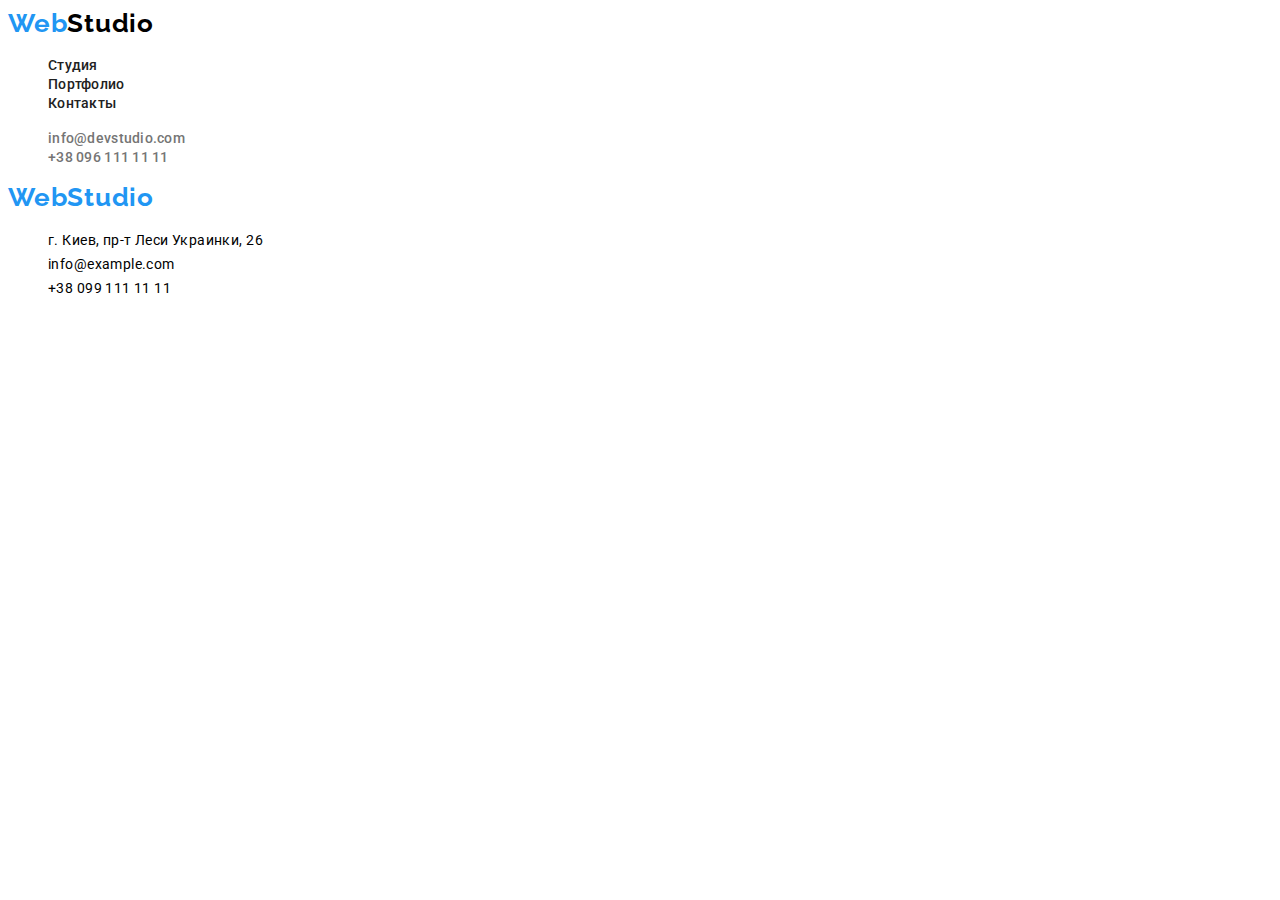
==== portfolio.html @ 9294bb5a "Добавлена страница "Портфолио"" ====
<!DOCTYPE html>
<html lang="ru">
  <head>
    <meta charset="UTF-8" />
    <meta name="viewport" content="width=device-width, initial-scale=1.0" />
    <title>Портфолио</title>
    <link rel="preconnect" href="https://fonts.gstatic.com" />
    <link
      href="https://fonts.googleapis.com/css2?family=Raleway:wght@700&family=Roboto:wght@400;500;700;900&display=swap"
      rel="stylesheet"
    />
    <link rel="stylesheet" href="./css/style.css" />
  </head>
  <body>
    <!--шапка сайта-->
    <header class="header">
      <nav class="nav">
        <a class="logo" href="./index.html"
          >Web<span class="header-hf-logo">Studio</span>
        </a>

        <ul class="nav-list">
          <li class="nav-list-item">
            <a class="nav-list-link" href="">Студия</a>
          </li>
          <li class="nav-list-item">
            <a class="nav-list-link" href="./portfolio.html" target="_blank"
              >Портфолио</a
            >
          </li>
          <li class="nav-list-item">
            <a class="nav-list-link" href="">Контакты</a>
          </li>
        </ul>
      </nav>

      <ul class="header-contacts">
        <li class="header-contacts-item">
          <a class="header-contacts-link-mail" href="mailto:info@devstudio.com"
            >info@devstudio.com</a
          >
        </li>
        <li class="header-contacts-item">
          <a class="header-contacts-link-tel" href="tel:+380961111111"
            >+38 096 111 11 11</a
          >
        </li>
      </ul>
    </header>
    <!--герой-->
    <main></main>
    <!--подвал-->
    <footer class="footer">
      <!--кондактная инфо-->
      <section class="footer-contact">
        <h2 hidden>контакты</h2>
        <a class="logo" href="./index.html"
          >Web<span class="footer-hf-logo">Studio</span></a
        >
        <address class="footer-address">
          <ul class="footer-address-list">
            <li class="footer-address-list-item">
              <a
                class="footer-address-link"
                href="https://goo.gl/maps/9ujybrKW8emvLEQx5"
                target="blank"
                >г. Киев, пр-т Леси Украинки, 26</a
              >
            </li>
            <li class="footer-address-list-item">
              <a class="footer-address-link-mail" href="mailto:info@example.com"
                >info@example.com</a
              >
            </li>
            <li class="footer-address-list-item">
              <a class="footer-address-link-tel" href="tel:+380991111111"
                >+38 099 111 11 11</a
              >
            </li>
          </ul>
        </address>
      </section>
    </footer>
  </body>
</html>
---- css/style.css ----
:root {
  --main-font: "Roboto", sans-serif;
  --secondary-font: "Raleway", sans-serif;
  --active-link-color: #2196f3;
}

body {
  font-family: var(--main-font);
  font-style: normal;
}

/* ======================КОМПОНЕНТЫ======================== */
.description-title {
  font-weight: 700;
  font-size: 36px;
  line-height: 1.17;
  text-align: center;
  letter-spacing: 0.03em;
  color: #212121;
}

.logo:hover,
.logo:focus,
.nav-list-link:hover,
.nav-list-link:focus,
.header-contacts-link-mail:hover,
.header-contacts-link-mail:focus,
.header-contacts-link-tel:hover,
.header-contacts-link-tel:focus,
.footer-address-link:hover,
.footer-address-link:focus,
.footer-address-link-mail:hover,
.footer-address-link-mail:focus,
.footer-address-link-tel:hover,
.footer-address-link-tel:focus {
  text-decoration: underline;
  color: var(--active-link-color);
}

.nav-list,
.header-contacts,
.principles-list,
.description-list,
.team-list,
.footer-address-list {
  list-style: none;
}

/* ======================КОМПОНЕНТЫ======================== */

/* ======================ШАПКА-САЙТА======================== */

.logo {
  font-family: var(--secondary-font);
  font-style: normal;
  font-weight: 700;
  font-size: 26px;
  line-height: 1.19;
  letter-spacing: 0.03em;
  text-decoration: none;
  color: #2196f3;
}

.header-hf-logo {
  color: #000000;
}

.nav-list-link {
  font-weight: 500;
  font-size: 14px;
  line-height: 1.14;
  letter-spacing: 0.02em;
  text-decoration: none;
  color: #212121;
}

.header-contacts-link-mail,
.header-contacts-link-tel {
  font-weight: 500;
  font-size: 14px;
  line-height: 1.14;
  letter-spacing: 0.02em;
  text-decoration: none;
  color: #757575;
}

/* ======================КОНЕЦ-ШАПКИ-САЙТА======================== */

/* ======================ГЕРОЙ======================== */

.hero-banner {
  font-weight: 900;
  font-size: 44px;
  line-height: 1.36;
  text-align: center;
  letter-spacing: 0.06em;
  text-transform: uppercase;
  /* color: #ffffff; */
  color: #000000;
}

.hero-banner-btn {
  font-weight: 700;
  font-size: 16px;
  line-height: 1.88;
  text-align: center;
  letter-spacing: 0.06em;
  /* color: #ffffff; */
  color: #000000;
}

/* ======================ПРИНЦИПЫ======================== */

.principles-name {
  font-weight: 700;
  font-size: 14px;
  line-height: 1.14;
  letter-spacing: 0.03em;
  text-transform: uppercase;
  color: #212121;
}

.principles-description {
  font-weight: 400;
  font-size: 14px;
  line-height: 1.71;
  letter-spacing: 0.03em;
  color: #757575;
}
/* ======================КОНЕЦ-ПРИНЦИПОВ======================== */

/* ======================ВОЗМОЖНОСТИ======================== */

/* ======================КОНЕЦ-ВОЗМОЖНОСТЕЙ======================== */

/* ======================КОМАНДА======================== */
.team-list-name {
  font-weight: 500;
  font-size: 16px;
  line-height: 1.19;
  text-align: center;
  letter-spacing: 0.03em;
  color: #212121;
}

.team-list-special {
  font-weight: normal;
  font-size: 16px;
  line-height: 1.19;
  text-align: center;
  letter-spacing: 0.03em;
  color: #757575;
}

/* ======================КОНЕЦ-КОМАНДЫ======================== */

/* ======================КОНЕЦ-ГЕРОЯ======================== */

/* ======================ПОДВАЛ======================== */

.footer-address-link {
  font-weight: 400;
  font-size: 14px;
  line-height: 1.71;
  letter-spacing: 0.03em;
  text-decoration: none;
  /* color: #ffffff; */
  color: #000000;
}

.footer-address-link-mail,
.footer-address-link-tel {
  font-weight: 400;
  font-size: 14px;
  line-height: 1.71;
  letter-spacing: 0.03em;
  text-decoration: none;
  /* color: rgba(255, 255, 255, 0.6); */
  color: #000000;
}

.footer-hf-logo {
  /* color: #ffffff; */
}

.footer-address {
  font-style: normal;
}

/* ======================КОНЕЦ-ПОДВАЛА======================== */
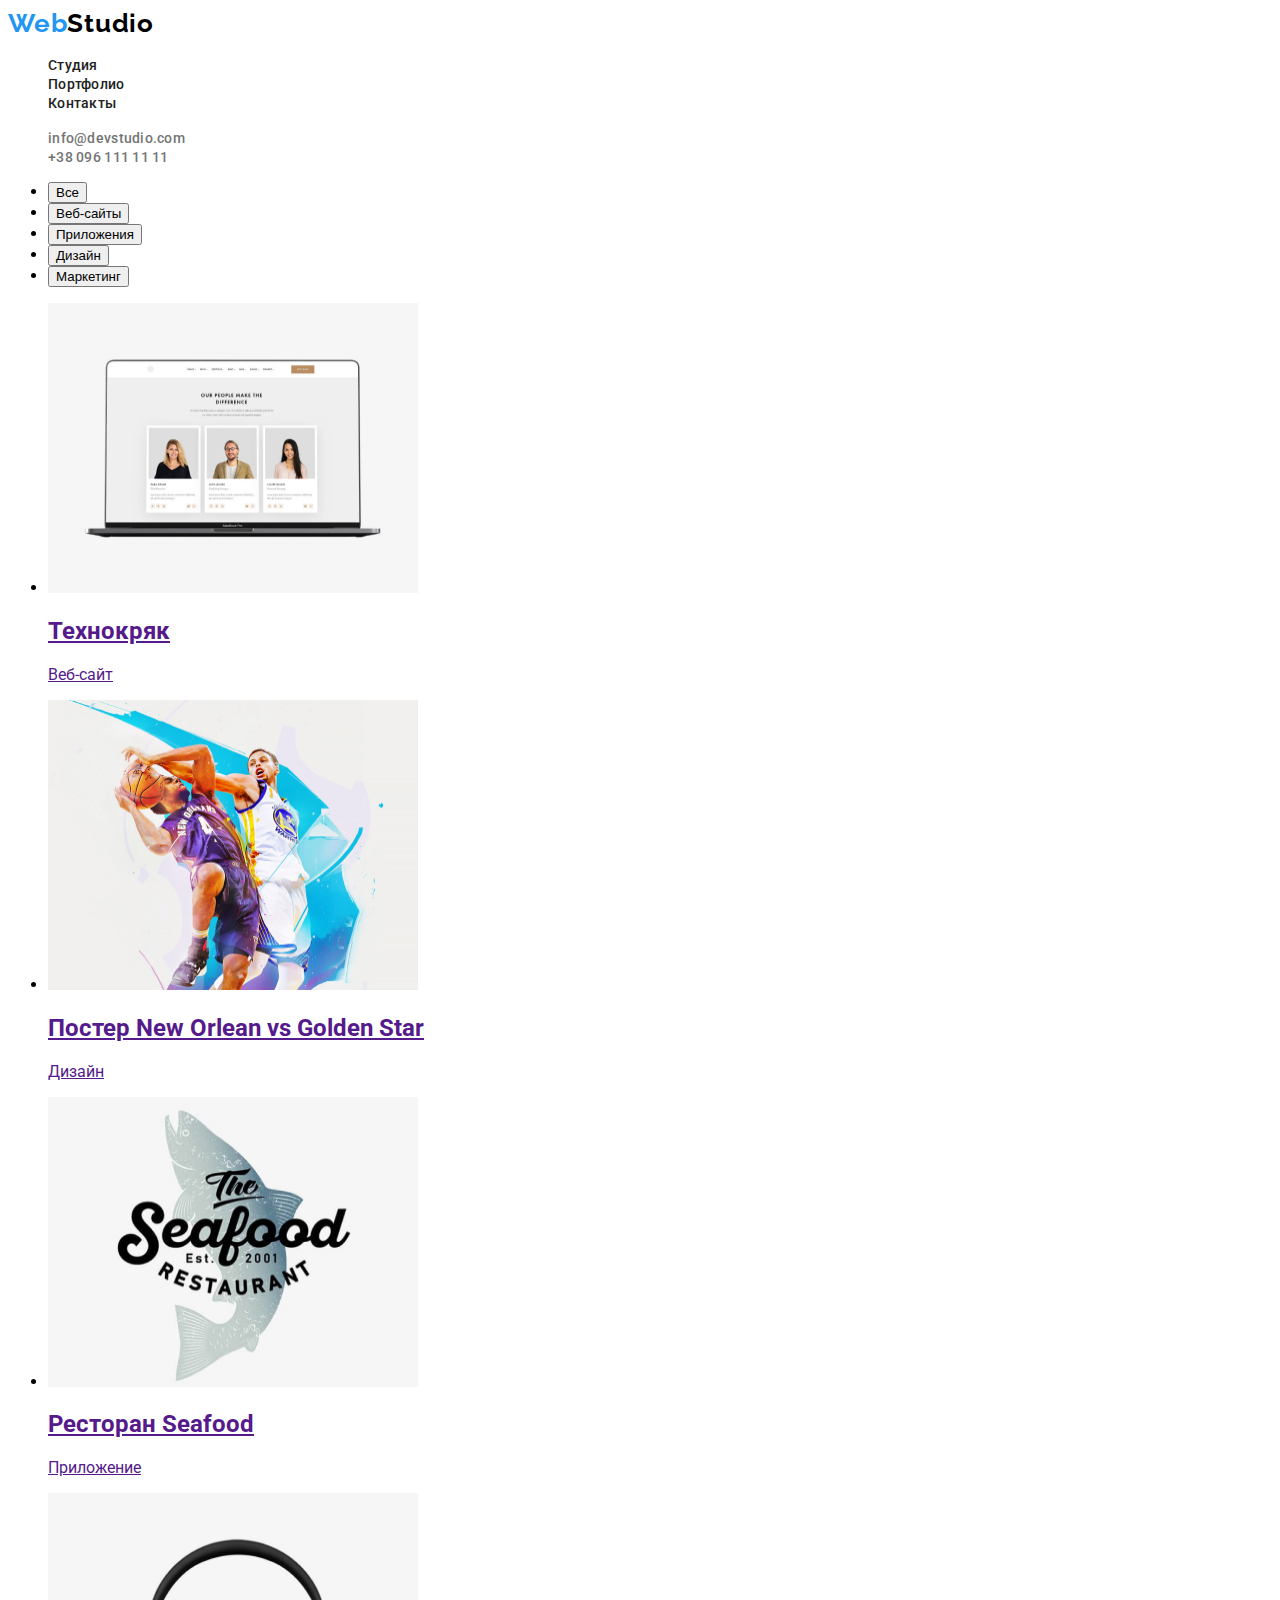
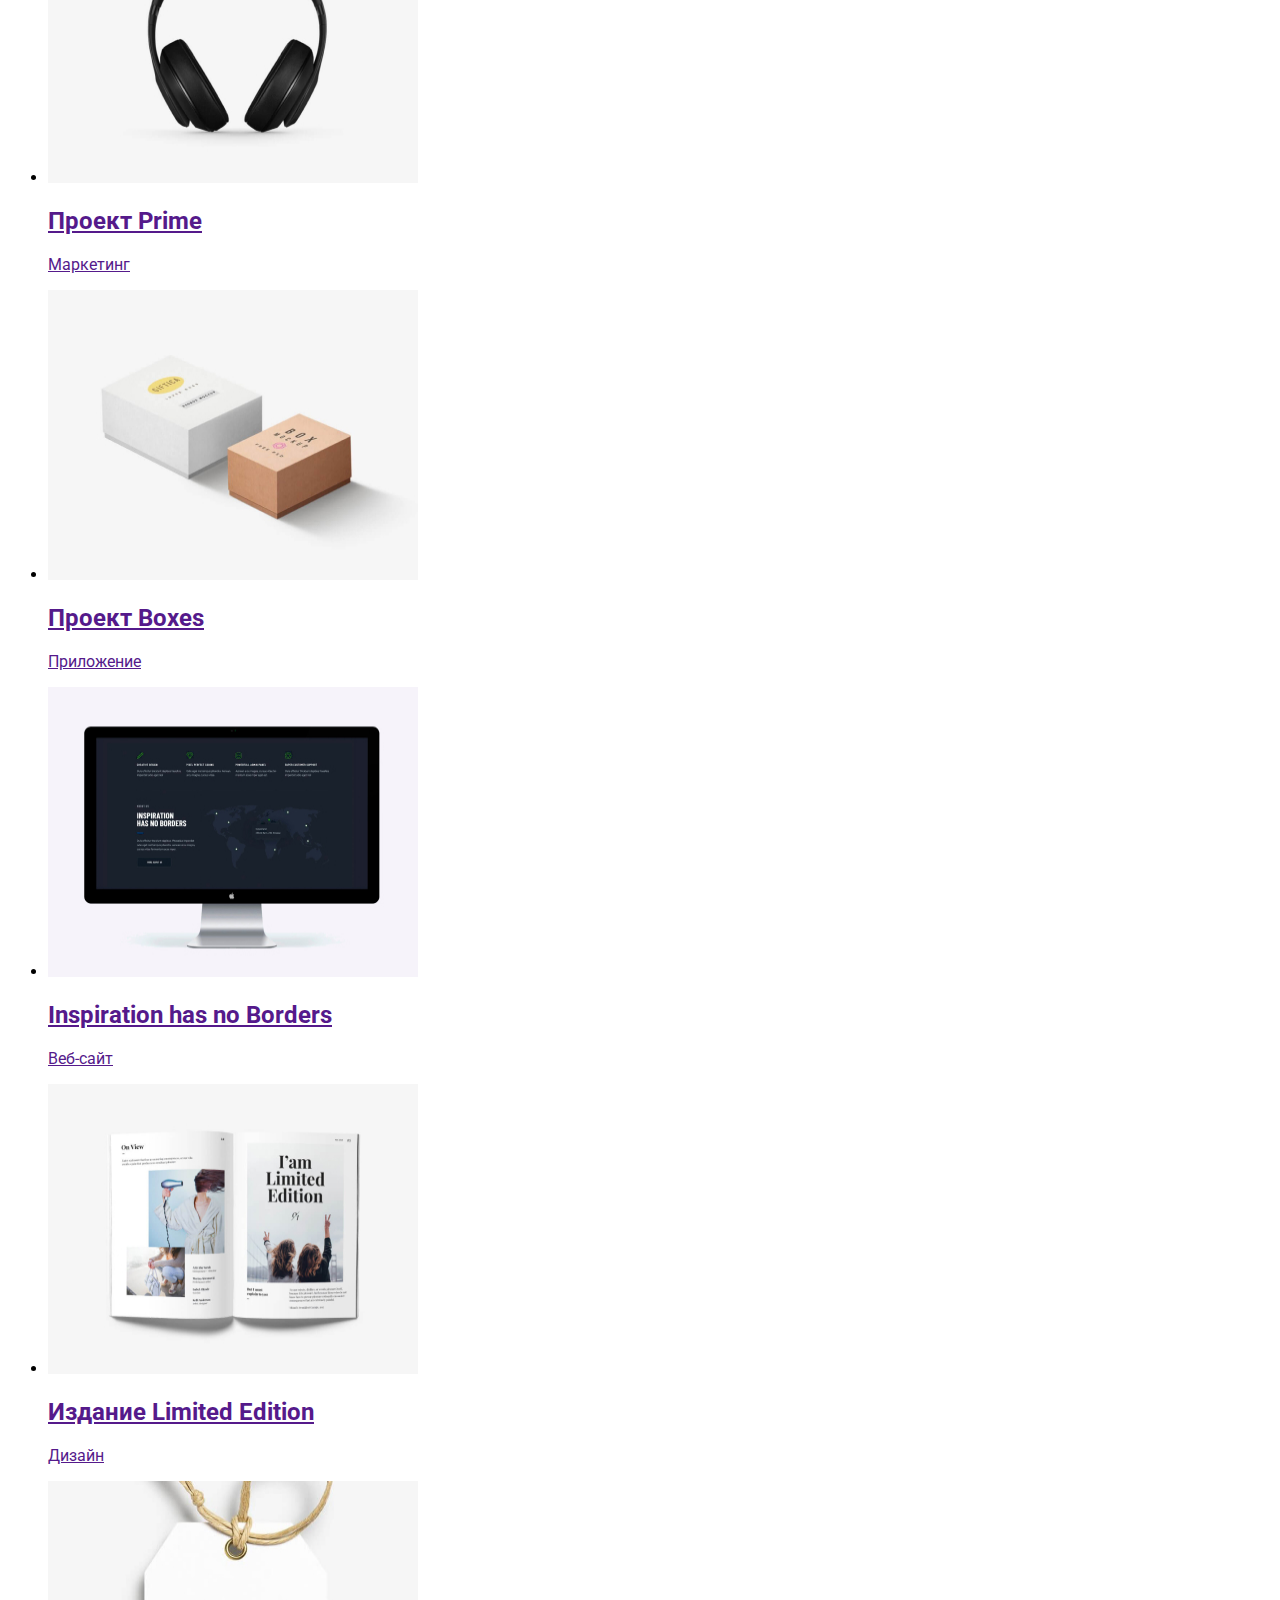
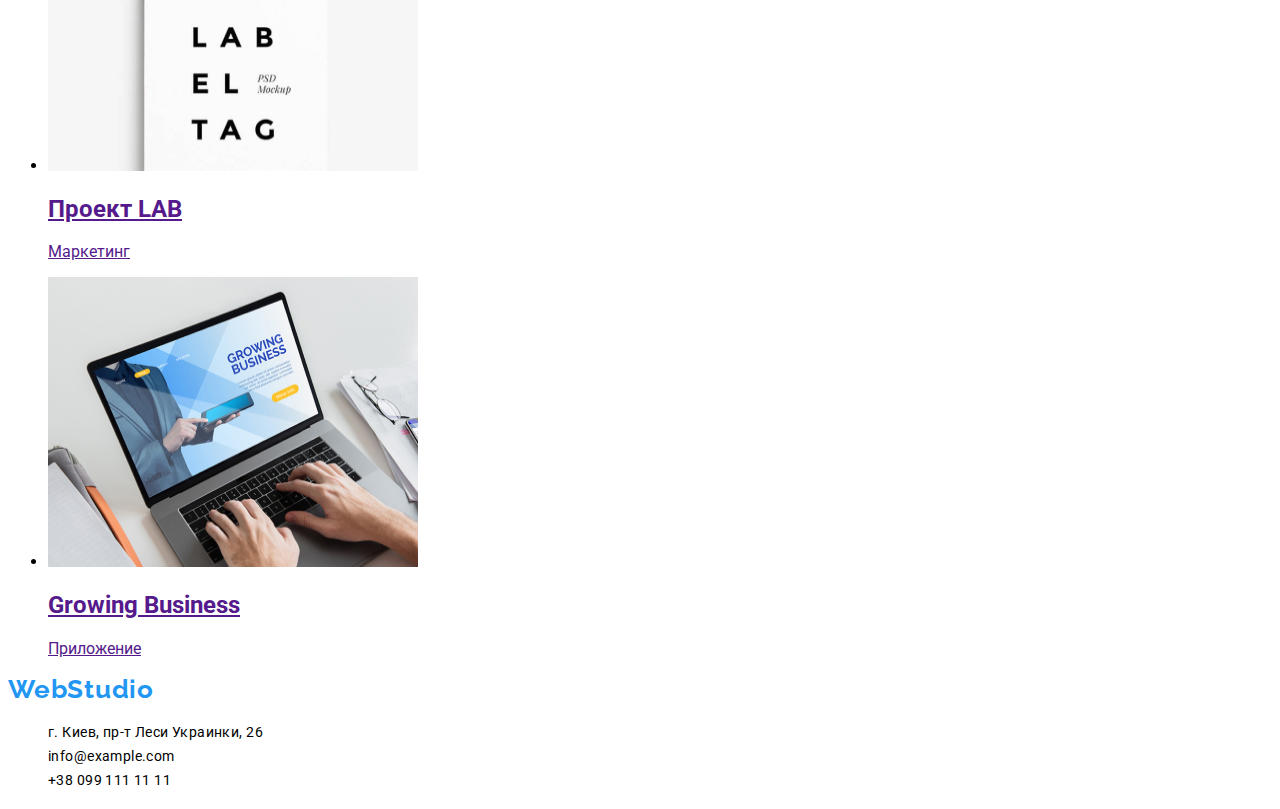
==== commit 143d7bd3: "Добавил разметку в портфолио" ====
--- a/portfolio.html
+++ b/portfolio.html
@@ -48,7 +48,129 @@
       </ul>
     </header>
     <!--герой-->
-    <main></main>
+    <main>
+      <section>
+        <h1 hidden>Портфолио</h1>
+        <ul>
+          <li><button type="button">Все</button></li>
+          <li><button type="button">Веб-сайты</button></li>
+          <li><button type="button">Приложения</button></li>
+          <li><button type="button">Дизайн</button></li>
+          <li><button type="button">Маркетинг</button></li>
+        </ul>
+
+        <ul>
+          <li>
+            <a href="">
+              <img
+                src="./portfolio-images/img-1.jpg"
+                alt="экран ноутбука с картинками"
+                width="370"
+                height="290"
+              />
+              <h2>Технокряк</h2>
+              <p>Веб-сайт</p>
+            </a>
+          </li>
+          <li>
+            <a href="">
+              <img
+                src="./portfolio-images/img-2.jpg"
+                alt="два баскетболиста"
+                width="370"
+                height="290"
+              />
+              <h2>Постер New Orlean vs Golden Star</h2>
+              <p>Дизайн</p>
+            </a>
+          </li>
+          <li>
+            <a href="">
+              <img
+                src="./portfolio-images/img-3.jpg"
+                alt="рисунок рыбы с подписью"
+                width="370"
+                height="290"
+              />
+              <h2>Ресторан Seafood</h2>
+              <p>Приложение</p>
+            </a>
+          </li>
+          <li>
+            <a href="">
+              <img
+                src="./portfolio-images/img-4.jpg"
+                alt="наушники"
+                width="370"
+                height="290"
+              />
+              <h2>Проект Prime</h2>
+              <p>Маркетинг</p>
+            </a>
+          </li>
+          <li>
+            <a href="">
+              <img
+                src="./portfolio-images/img-5.jpg"
+                alt="две коробки"
+                width="370"
+                height="290"
+              />
+              <h2>Проект Boxes</h2>
+              <p>Приложение</p>
+            </a>
+          </li>
+          <li>
+            <a href="">
+              <img
+                src="./portfolio-images/img-6.jpg"
+                alt="монитор с картинками"
+                width="370"
+                height="290"
+              />
+              <h2>Inspiration has no Borders</h2>
+              <p>Веб-сайт</p>
+            </a>
+          </li>
+          <li>
+            <a href="">
+              <img
+                src="./portfolio-images/img-7.jpg"
+                alt="открытый журнал"
+                width="370"
+                height="290"
+              />
+              <h2>Издание Limited Edition</h2>
+              <p>Дизайн</p>
+            </a>
+          </li>
+          <li>
+            <a href="">
+              <img
+                src="./portfolio-images/img-8.jpg"
+                alt="бейдж с надписью лаб"
+                width="370"
+                height="290"
+              />
+              <h2>Проект LAB</h2>
+              <p>Маркетинг</p>
+            </a>
+          </li>
+          <li>
+            <a href="">
+              <img
+                src="./portfolio-images/img-9.jpg"
+                alt="набор текста на ноутбуке"
+                width="370"
+                height="290"
+              />
+              <h2>Growing Business</h2>
+              <p>Приложение</p>
+            </a>
+          </li>
+        </ul>
+      </section>
+    </main>
     <!--подвал-->
     <footer class="footer">
       <!--кондактная инфо-->
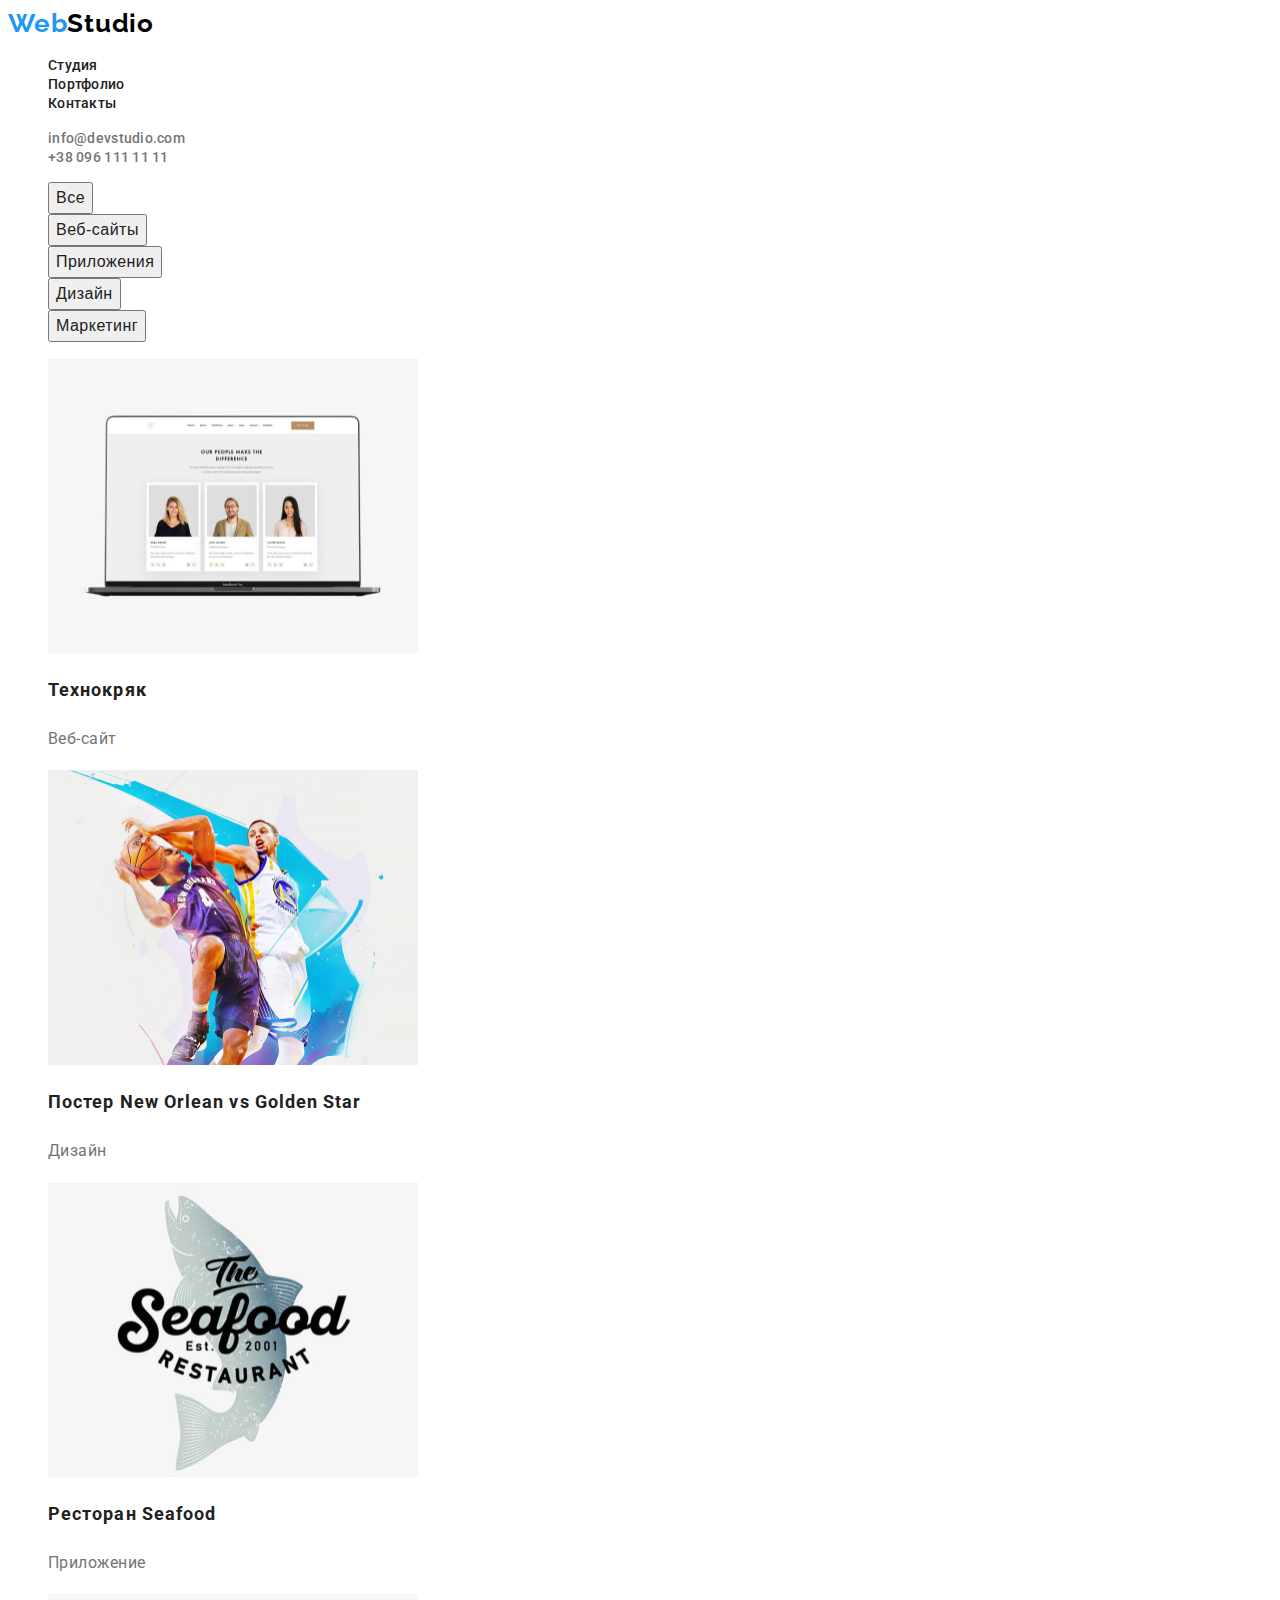
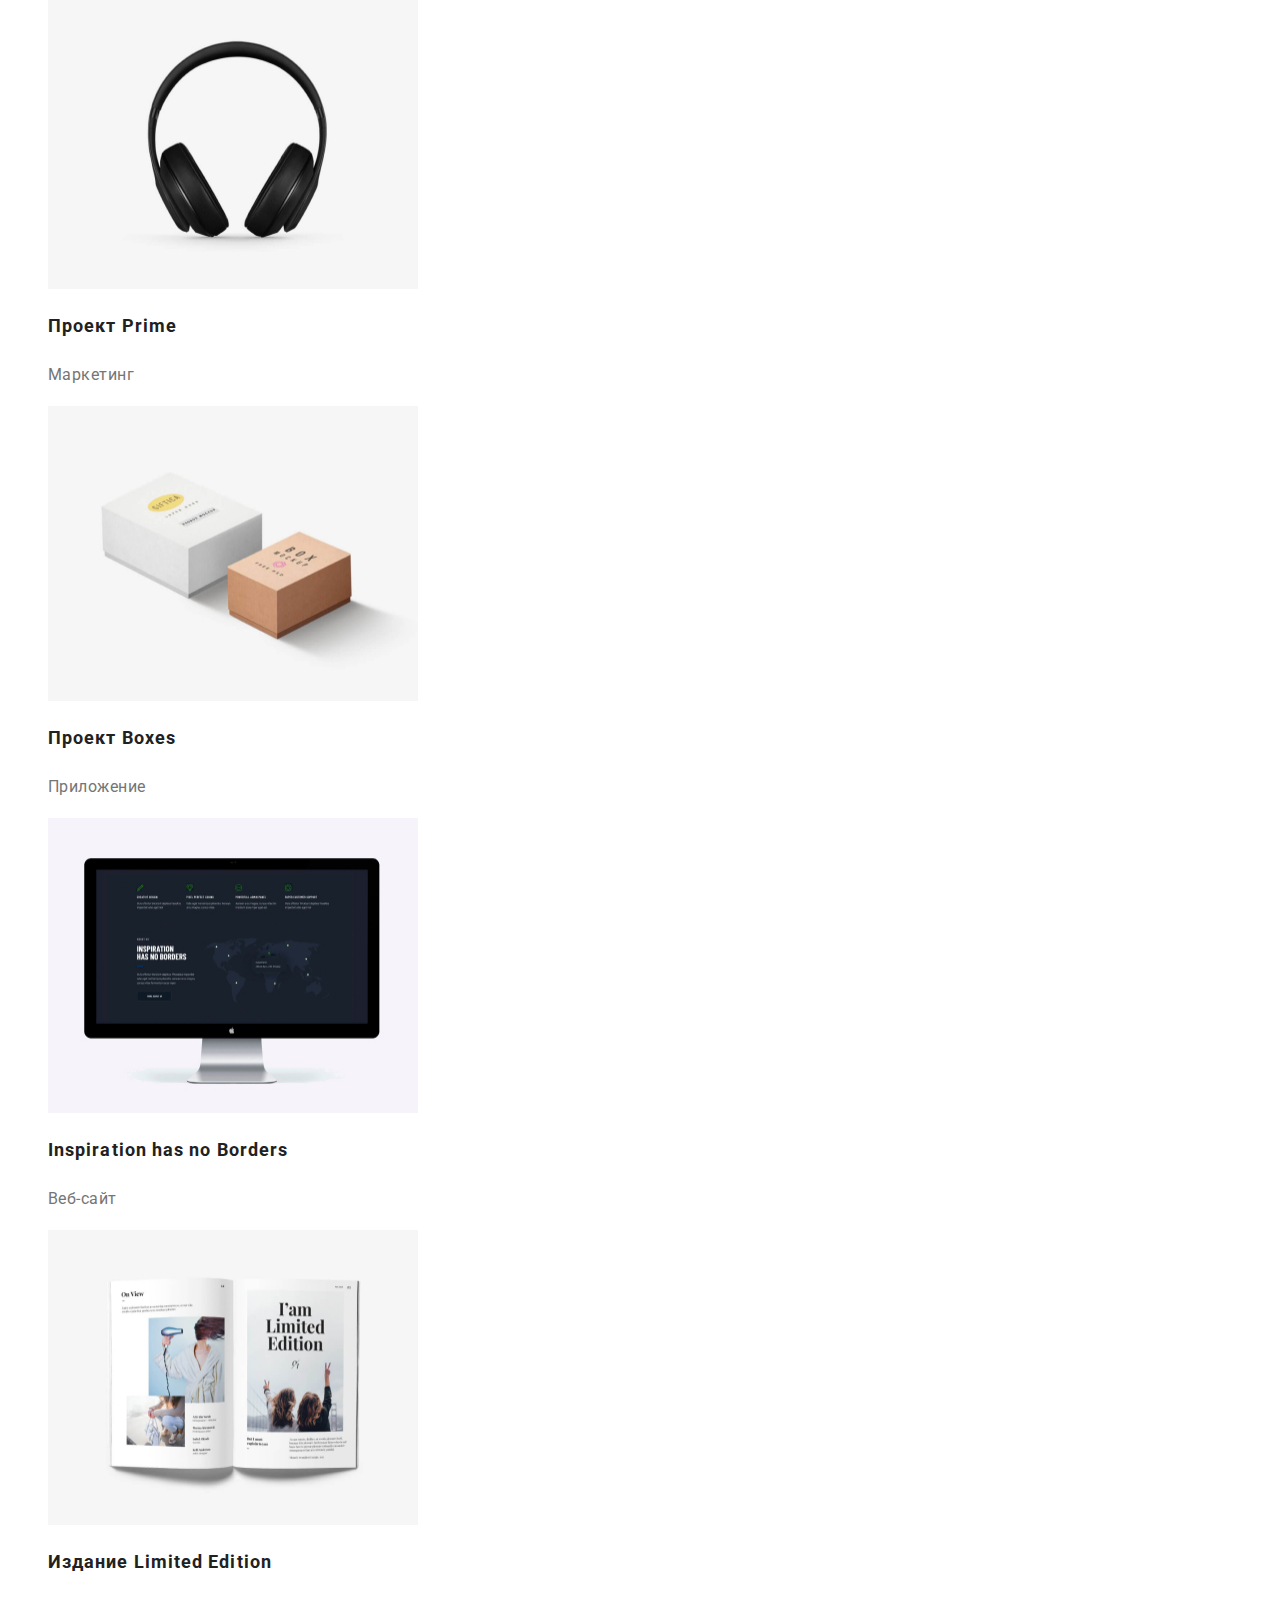
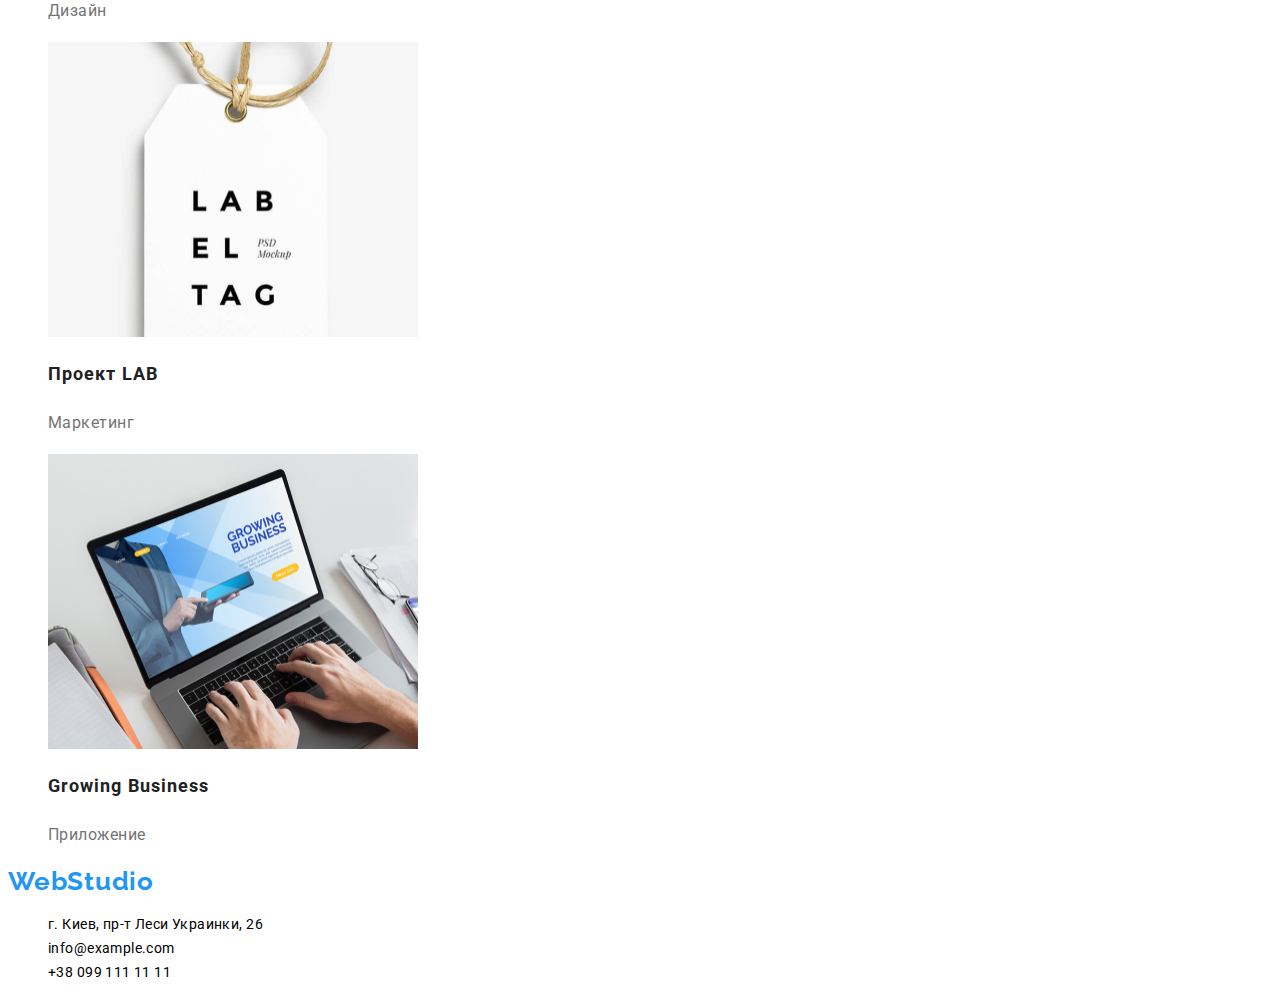
==== commit 248f34bc: "Добавил стили для текста портфолио" ====
--- a/portfolio.html
+++ b/portfolio.html
@@ -48,124 +48,151 @@
       </ul>
     </header>
     <!--герой-->
-    <main>
-      <section>
+    <main class="hero">
+      <section class="portfolio-nav">
         <h1 hidden>Портфолио</h1>
-        <ul>
-          <li><button type="button">Все</button></li>
-          <li><button type="button">Веб-сайты</button></li>
-          <li><button type="button">Приложения</button></li>
-          <li><button type="button">Дизайн</button></li>
-          <li><button type="button">Маркетинг</button></li>
+        <ul class="portfolio-nav-list">
+          <li class="portfolio-nav-list-item">
+            <button class="portfolio-nav-list-btn" type="button">Все</button>
+          </li>
+          <li class="portfolio-nav-list-item">
+            <button class="portfolio-nav-list-btn" type="button">
+              Веб-сайты
+            </button>
+          </li>
+          <li class="portfolio-nav-list-item">
+            <button class="portfolio-nav-list-btn" type="button">
+              Приложения
+            </button>
+          </li>
+          <li class="portfolio-nav-list-item">
+            <button class="portfolio-nav-list-btn" type="button">Дизайн</button>
+          </li>
+          <li class="portfolio-nav-list-item">
+            <button class="portfolio-nav-list-btn" type="button">
+              Маркетинг
+            </button>
+          </li>
         </ul>
 
-        <ul>
-          <li>
-            <a href="">
-              <img
+        <ul class="portfolio-list">
+          <li class="portfolio-list-item">
+            <a class="portfolio-list-link" href="">
+              <img
+                class="portfolio-list-img"
                 src="./portfolio-images/img-1.jpg"
                 alt="экран ноутбука с картинками"
                 width="370"
-                height="290"
-              />
-              <h2>Технокряк</h2>
-              <p>Веб-сайт</p>
-            </a>
-          </li>
-          <li>
-            <a href="">
-              <img
+                height="295"
+              />
+              <h2 class="portfolio-list-title">Технокряк</h2>
+              <p class="portfolio-list-services">Веб-сайт</p>
+            </a>
+          </li>
+          <li class="portfolio-list-item">
+            <a class="portfolio-list-link" href="">
+              <img
+                class="portfolio-list-img"
                 src="./portfolio-images/img-2.jpg"
                 alt="два баскетболиста"
                 width="370"
-                height="290"
-              />
-              <h2>Постер New Orlean vs Golden Star</h2>
-              <p>Дизайн</p>
-            </a>
-          </li>
-          <li>
-            <a href="">
-              <img
+                height="295"
+              />
+              <h2 class="portfolio-list-title">
+                Постер New Orlean vs Golden Star
+              </h2>
+              <p class="portfolio-list-services">Дизайн</p>
+            </a>
+          </li>
+          <li class="portfolio-list-item">
+            <a class="portfolio-list-link" href="">
+              <img
+                class="portfolio-list-img"
                 src="./portfolio-images/img-3.jpg"
                 alt="рисунок рыбы с подписью"
                 width="370"
-                height="290"
-              />
-              <h2>Ресторан Seafood</h2>
-              <p>Приложение</p>
-            </a>
-          </li>
-          <li>
-            <a href="">
-              <img
+                height="295"
+              />
+              <h2 class="portfolio-list-title">Ресторан Seafood</h2>
+              <p class="portfolio-list-services">Приложение</p>
+            </a>
+          </li>
+          <li class="portfolio-list-item">
+            <a class="portfolio-list-link" href="">
+              <img
+                class="portfolio-list-img"
                 src="./portfolio-images/img-4.jpg"
                 alt="наушники"
                 width="370"
-                height="290"
-              />
-              <h2>Проект Prime</h2>
-              <p>Маркетинг</p>
-            </a>
-          </li>
-          <li>
-            <a href="">
-              <img
+                height="295"
+              />
+              <h2 class="portfolio-list-title">Проект Prime</h2>
+              <p class="portfolio-list-services">Маркетинг</p>
+            </a>
+          </li>
+          <li class="portfolio-list-item">
+            <a class="portfolio-list-link" href="">
+              <img
+                class="portfolio-list-img"
                 src="./portfolio-images/img-5.jpg"
                 alt="две коробки"
                 width="370"
-                height="290"
-              />
-              <h2>Проект Boxes</h2>
-              <p>Приложение</p>
-            </a>
-          </li>
-          <li>
-            <a href="">
-              <img
+                height="295"
+              />
+              <h2 class="portfolio-list-title">Проект Boxes</h2>
+              <p class="portfolio-list-services">Приложение</p>
+            </a>
+          </li>
+          <li class="portfolio-list-item">
+            <a class="portfolio-list-link" href="">
+              <img
+                class="portfolio-list-img"
                 src="./portfolio-images/img-6.jpg"
                 alt="монитор с картинками"
                 width="370"
-                height="290"
-              />
-              <h2>Inspiration has no Borders</h2>
-              <p>Веб-сайт</p>
-            </a>
-          </li>
-          <li>
-            <a href="">
-              <img
+                height="295"
+              />
+              <h2 class="portfolio-list-title">Inspiration has no Borders</h2>
+              <p class="portfolio-list-services">Веб-сайт</p>
+            </a>
+          </li>
+          <li class="portfolio-list-item">
+            <a class="portfolio-list-link" href="">
+              <img
+                class="portfolio-list-img"
                 src="./portfolio-images/img-7.jpg"
                 alt="открытый журнал"
                 width="370"
-                height="290"
-              />
-              <h2>Издание Limited Edition</h2>
-              <p>Дизайн</p>
-            </a>
-          </li>
-          <li>
-            <a href="">
-              <img
+                height="295"
+              />
+              <h2 class="portfolio-list-title">Издание Limited Edition</h2>
+              <p class="portfolio-list-services">Дизайн</p>
+            </a>
+          </li>
+          <li class="portfolio-list-item">
+            <a class="portfolio-list-link" href="">
+              <img
+                class="portfolio-list-img"
                 src="./portfolio-images/img-8.jpg"
                 alt="бейдж с надписью лаб"
                 width="370"
-                height="290"
-              />
-              <h2>Проект LAB</h2>
-              <p>Маркетинг</p>
-            </a>
-          </li>
-          <li>
-            <a href="">
-              <img
+                height="295"
+              />
+              <h2 class="portfolio-list-title">Проект LAB</h2>
+              <p class="portfolio-list-services">Маркетинг</p>
+            </a>
+          </li>
+          <li class="portfolio-list-item">
+            <a class="portfolio-list-link" href="">
+              <img
+                class="portfolio-list-img"
                 src="./portfolio-images/img-9.jpg"
                 alt="набор текста на ноутбуке"
                 width="370"
-                height="290"
-              />
-              <h2>Growing Business</h2>
-              <p>Приложение</p>
+                height="295"
+              />
+              <h2 class="portfolio-list-title">Growing Business</h2>
+              <p class="portfolio-list-services">Приложение</p>
             </a>
           </li>
         </ul>
--- a/css/style.css
+++ b/css/style.css
@@ -61,19 +61,7 @@
   color: #2196f3;
 }
 
-.header-hf-logo {
-  color: #000000;
-}
-
-.nav-list-link {
-  font-weight: 500;
-  font-size: 14px;
-  line-height: 1.14;
-  letter-spacing: 0.02em;
-  text-decoration: none;
-  color: #212121;
-}
-
+.nav-list-link,
 .header-contacts-link-mail,
 .header-contacts-link-tel {
   font-weight: 500;
@@ -81,6 +69,18 @@
   line-height: 1.14;
   letter-spacing: 0.02em;
   text-decoration: none;
+}
+
+.header-hf-logo {
+  color: #000000;
+}
+
+.nav-list-link {
+  color: #212121;
+}
+
+.header-contacts-link-mail,
+.header-contacts-link-tel {
   color: #757575;
 }
 
@@ -158,16 +158,11 @@
 
 /* ======================ПОДВАЛ======================== */
 
-.footer-address-link {
-  font-weight: 400;
-  font-size: 14px;
-  line-height: 1.71;
-  letter-spacing: 0.03em;
-  text-decoration: none;
-  /* color: #ffffff; */
-  color: #000000;
-}
-
+.footer-address {
+  font-style: normal;
+}
+
+.footer-address-link,
 .footer-address-link-mail,
 .footer-address-link-tel {
   font-weight: 400;
@@ -175,6 +170,15 @@
   line-height: 1.71;
   letter-spacing: 0.03em;
   text-decoration: none;
+}
+
+.footer-address-link {
+  /* color: #ffffff; */
+  color: #000000;
+}
+
+.footer-address-link-mail,
+.footer-address-link-tel {
   /* color: rgba(255, 255, 255, 0.6); */
   color: #000000;
 }
@@ -183,8 +187,47 @@
   /* color: #ffffff; */
 }
 
-.footer-address {
-  font-style: normal;
-}
-
 /* ======================КОНЕЦ-ПОДВАЛА======================== */
+
+/* ======================ПОРТФОЛИО======================== */
+
+.portfolio-nav-list,
+.portfolio-list {
+  list-style: none;
+}
+
+.portfolio-nav-list-btn {
+  font-weight: 500;
+  font-size: 16px;
+  line-height: 1.63;
+  text-align: center;
+  letter-spacing: 0.03em;
+  color: #212121;
+}
+
+.portfolio-nav-list-btn:hover,
+.portfolio-nav-list-btn:focus {
+  color: var(--active-link-color);
+}
+
+.portfolio-list-title {
+  font-weight: 700;
+  font-size: 18px;
+  line-height: 2;
+  letter-spacing: 0.06em;
+  color: #212121;
+}
+
+.portfolio-list-services {
+  font-weight: 400;
+  font-size: 16px;
+  line-height: 1.88;
+  letter-spacing: 0.03em;
+  color: #757575;
+}
+
+.portfolio-list-link {
+  text-decoration: none;
+}
+
+/* ======================КОНЕЦ-ПОРТФОЛИО======================== */
